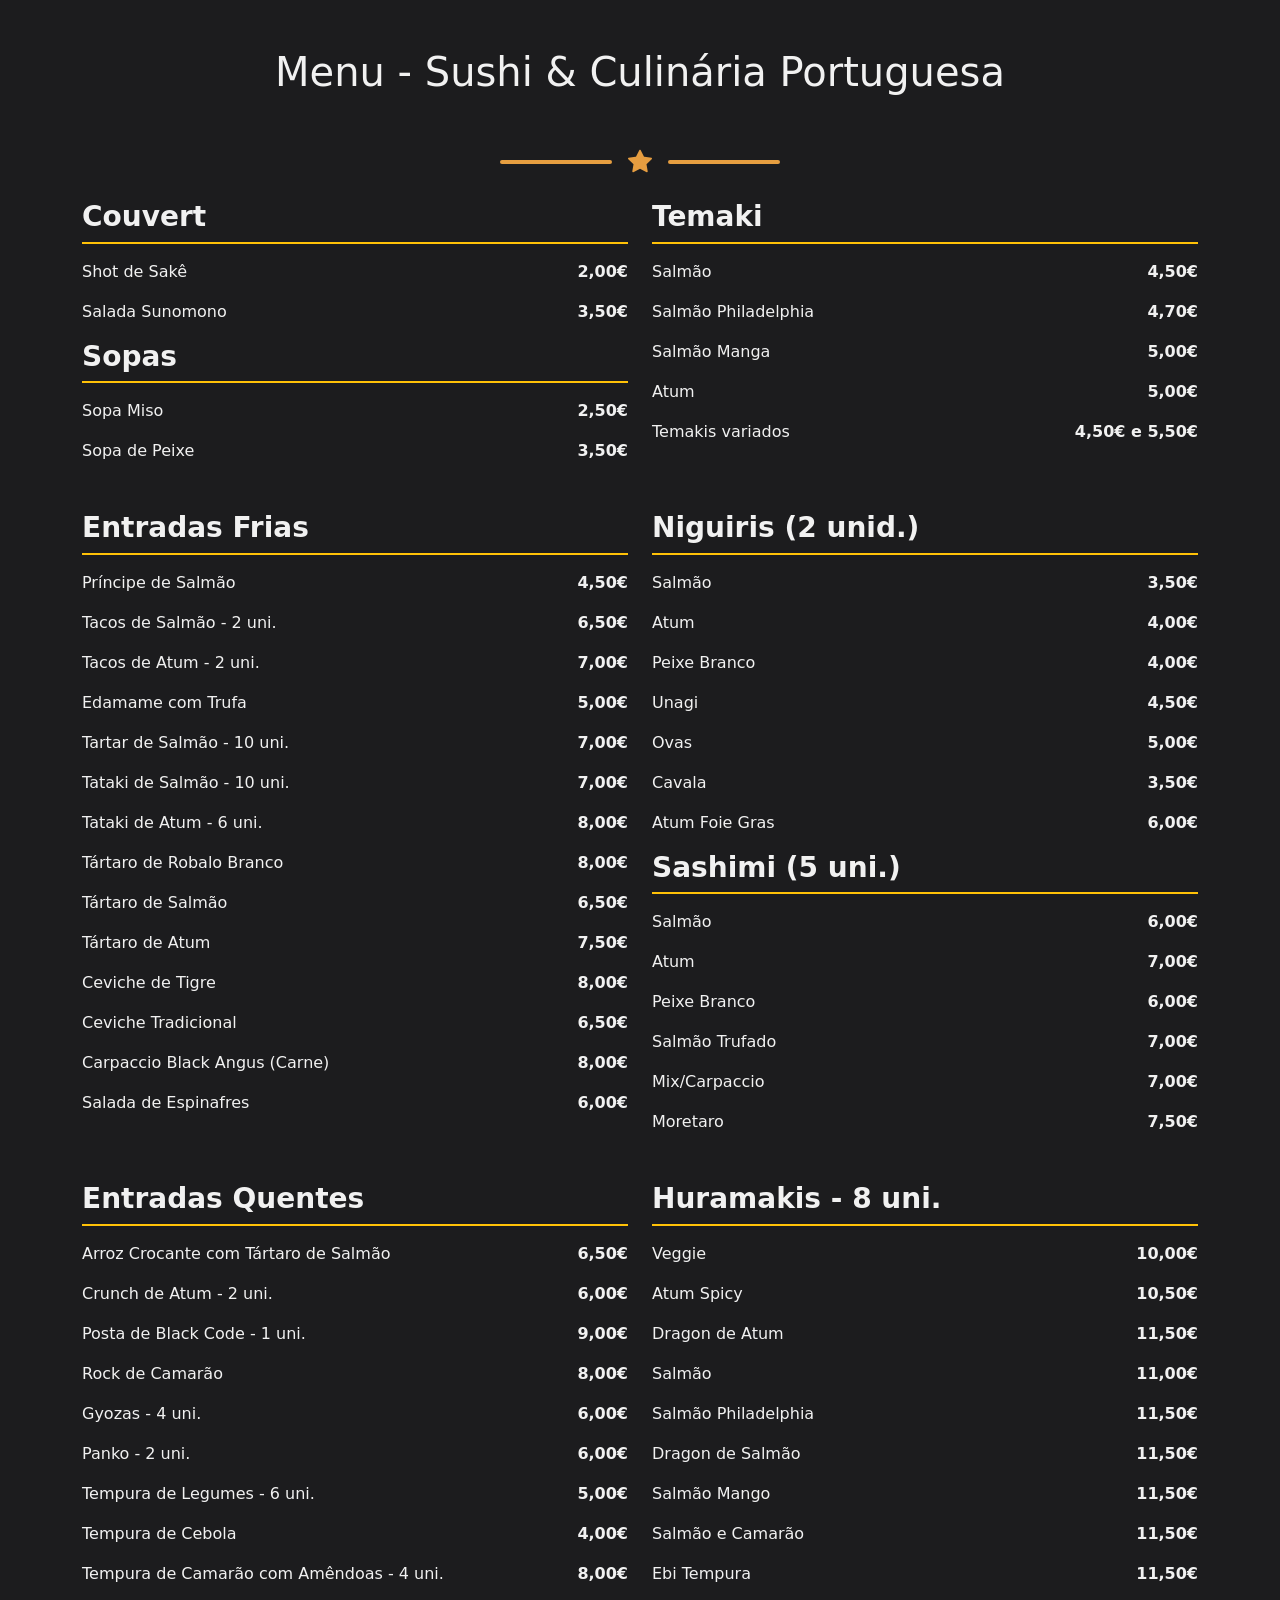
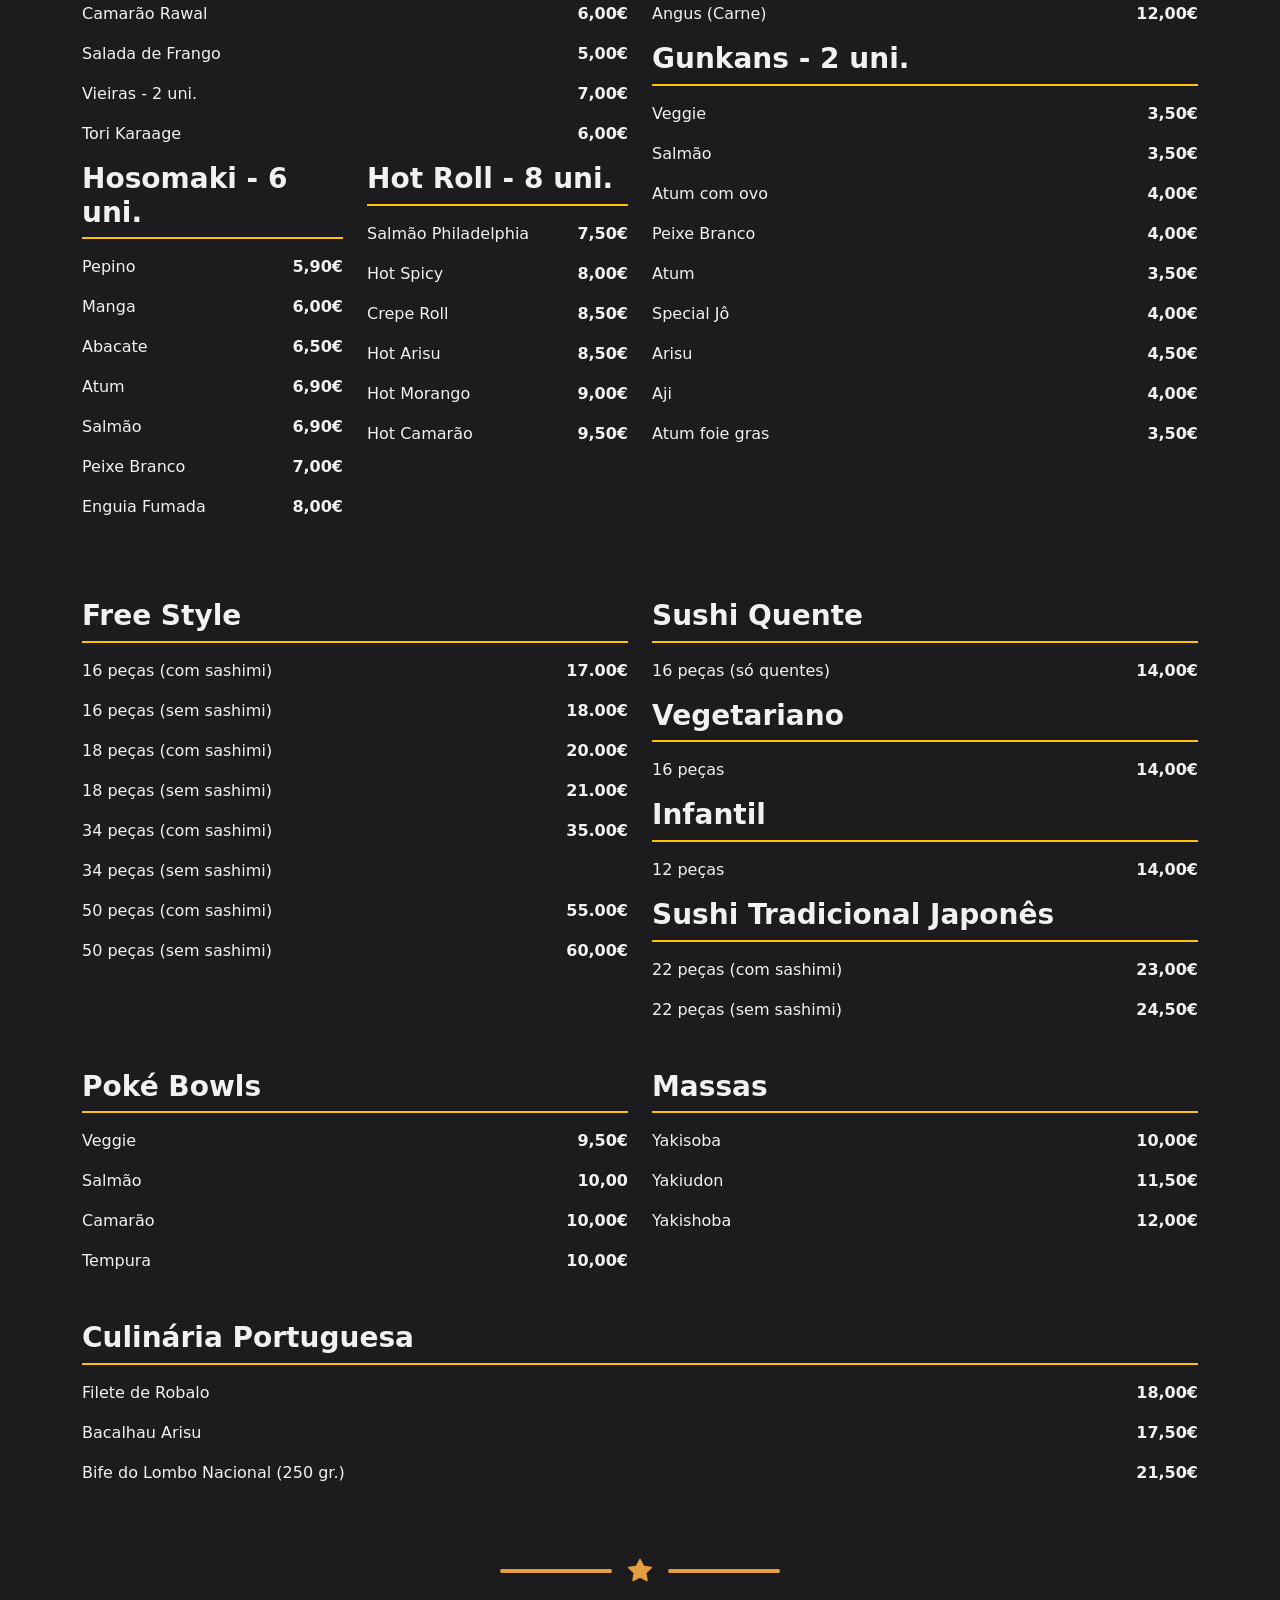
==== menu.html @ feddb1b8 "beta-arisu" ====
<!DOCTYPE html>
<html lang="pt">
    <head>
        <meta charset="UTF-8" />
        <meta name="viewport" content="width=device-width, initial-scale=1" />
        <title>Menu - Restaurante Sushi & Portuguesa</title>

        <link rel="stylesheet" href="dist/css/bootstrap.min.css" />
        <link
            rel="stylesheet"
            href="https://cdn.jsdelivr.net/npm/bootstrap-icons@1.11.0/font/bootstrap-icons.css"
        />

        <style>
            body {
                background-color: #f8f9fa;
            }
            .menu-section {
                margin-bottom: 2rem;
            }
            .menu-title {
                border-bottom: 2px solid #6c757d;
                padding-bottom: 0.5rem;
                margin-bottom: 1rem;
                font-weight: bold;
            }
            .price {
                float: right;
                font-weight: bold;
            }
            .nav-tabs .nav-link.active {
                background-color: #ffc107;
                color: #212529;
            }
            .tab-content {
                background-color: #ffffff;
                padding: 1.5rem;
                border: 1px solid #dee2e6;
                border-top: none;
            }
            .dark-mode {
                background-color: #1c1c1e;
                color: #f1f1f1;
            }
            .dark-mode .menu-title {
                border-color: #ffc107;
            }
            .dark-mode .tab-content {
                background-color: #2c2c2e;
            }

            .divider-custom {
                margin: 1.25rem 0;
                width: 100%;
                display: flex;
                justify-content: center;
                align-items: center;
            }

            .divider-custom-line {
                width: 100%;
                max-width: 7rem;
                height: 0.25rem;
                background-color: rgb(230, 158, 64);
                border-radius: 1rem;
                border: 0;
            }

            .divider-custom-icon {
                font-size: 1.5rem;
                margin: 0 1rem;
                filter: brightness(0) saturate(100%) invert(63%) sepia(92%)
                    saturate(391%) hue-rotate(342deg) brightness(95%)
                    contrast(89%);
            }
        </style>
    </head>
    <body class="dark-mode">
        <div class="container py-5">
            <h1 class="text-center mb-5">
                Menu - Sushi & Culinária Portuguesa
            </h1>
            <div class="divider-custom">
                <div class="divider-custom-line"></div>
                <div class="divider-custom-icon">
                    <i class="bi bi-star-fill"></i>
                </div>
                <div class="divider-custom-line"></div>
            </div>

            <div class="row">
                <div class="menu-section col-lg-6">
                    <h3 class="menu-title">Couvert</h3>
                    <p>Shot de Sakê <span class="price">2,00€</span></p>
                    <p>Salada Sunomono <span class="price">3,50€</span></p>

                    <h3 class="menu-title">Sopas</h3>
                    <p>Sopa Miso <span class="price">2,50€</span></p>
                    <p>Sopa de Peixe <span class="price">3,50€</span></p>
                </div>

                <div class="menu-section col-lg-6">
                    <h3 class="menu-title">Temaki</h3>
                    <p>Salmão <span class="price">4,50€</span></p>
                    <p>Salmão Philadelphia <span class="price">4,70€</span></p>
                    <p>Salmão Manga <span class="price">5,00€</span></p>
                    <p>Atum <span class="price">5,00€</span></p>
                    <p>
                        Temakis variados
                        <span class="price">4,50€ e 5,50€</span>
                    </p>
                </div>

                <div class="menu-section col-lg-6">
                    <h3 class="menu-title">Entradas Frias</h3>
                    <p>Príncipe de Salmão <span class="price">4,50€</span></p>
                    <p>
                        Tacos de Salmão - 2 uni.
                        <span class="price">6,50€</span>
                    </p>
                    <p>
                        Tacos de Atum - 2 uni. <span class="price">7,00€</span>
                    </p>
                    <p>Edamame com Trufa <span class="price">5,00€</span></p>
                    <p>
                        Tartar de Salmão - 10 uni.
                        <span class="price">7,00€</span>
                    </p>
                    <p>
                        Tataki de Salmão - 10 uni.
                        <span class="price">7,00€</span>
                    </p>
                    <p></p>
                    <p>
                        Tataki de Atum - 6 uni. <span class="price">8,00€</span>
                    </p>
                    <p>
                        Tártaro de Robalo Branco
                        <span class="price">8,00€</span>
                    </p>
                    <p>Tártaro de Salmão <span class="price">6,50€</span></p>
                    <p>Tártaro de Atum <span class="price">7,50€</span></p>
                    <p>Ceviche de Tigre <span class="price">8,00€</span></p>
                    <p>Ceviche Tradicional <span class="price">6,50€</span></p>
                    <p>
                        Carpaccio Black Angus (Carne)<span class="price"
                            >8,00€</span
                        >
                    </p>
                    <p>Salada de Espinafres <span class="price">6,00€</span></p>
                </div>

                <div class="menu-section col-lg-6">
                    <h3 class="menu-title">Niguiris (2 unid.)</h3>
                    <p>Salmão <span class="price">3,50€</span></p>
                    <p>Atum <span class="price">4,00€</span></p>
                    <p>Peixe Branco <span class="price">4,00€</span></p>
                    <p>Unagi <span class="price">4,50€</span></p>
                    <p>Ovas <span class="price">5,00€</span></p>
                    <p>Cavala <span class="price">3,50€</span></p>
                    <p>Atum Foie Gras <span class="price">6,00€</span></p>

                    <h3 class="menu-title">Sashimi (5 uni.)</h3>
                    <p>Salmão <span class="price">6,00€</span></p>
                    <p>Atum <span class="price">7,00€</span></p>
                    <p>Peixe Branco <span class="price">6,00€</span></p>
                    <p>Salmão Trufado <span class="price">7,00€</span></p>
                    <p>Mix/Carpaccio <span class="price">7,00€</span></p>
                    <p>Moretaro <span class="price">7,50€</span></p>
                </div>

                <div class="menu-section col-lg-6">
                    <h3 class="menu-title">Entradas Quentes</h3>
                    <p>
                        Arroz Crocante com Tártaro de Salmão<span class="price"
                            >6,50€</span
                        >
                    </p>
                    <p>
                        Crunch de Atum - 2 uni. <span class="price">6,00€</span>
                    </p>
                    <p>
                        Posta de Black Code - 1 uni.
                        <span class="price">9,00€</span>
                    </p>
                    <p>Rock de Camarão <span class="price">8,00€</span></p>
                    <p>Gyozas - 4 uni. <span class="price">6,00€</span></p>
                    <p>Panko - 2 uni. <span class="price">6,00€</span></p>
                    <p>
                        Tempura de Legumes - 6 uni.
                        <span class="price">5,00€</span>
                    </p>
                    <p>Tempura de Cebola <span class="price">4,00€</span></p>
                    <p>
                        Tempura de Camarão com Amêndoas - 4 uni.
                        <span class="price">8,00€</span>
                    </p>
                    <p>Camarão Rawal <span class="price">6,00€</span></p>
                    <p>Salada de Frango <span class="price">5,00€</span></p>
                    <p>Vieiras - 2 uni. <span class="price">7,00€</span></p>
                    <p>Tori Karaage <span class="price">6,00€</span></p>

                    <div class="row">
                        <div class="menu-section col-lg-6">
                            <h3 class="menu-title">Hosomaki - 6 uni.</h3>
                            <p>Pepino <span class="price">5,90€</span></p>
                            <p>Manga<span class="price">6,00€</span></p>
                            <p>Abacate <span class="price">6,50€</span></p>
                            <p>Atum<span class="price">6,90€</span></p>
                            <p>Salmão<span class="price">6,90€</span></p>
                            <p>Peixe Branco<span class="price">7,00€</span></p>
                            <p>Enguia Fumada<span class="price">8,00€</span></p>
                        </div>
                        <div class="menu-section col-lg-6">
                            <h3 class="menu-title">Hot Roll - 8 uni.</h3>
                            <p>
                                Salmão Philadelphia
                                <span class="price">7,50€</span>
                            </p>
                            <p>Hot Spicy<span class="price">8,00€</span></p>
                            <p>Crepe Roll<span class="price">8,50€</span></p>
                            <p>Hot Arisu<span class="price">8,50€</span></p>
                            <p>Hot Morango<span class="price">9,00€</span></p>
                            <p>Hot Camarão<span class="price">9,50€</span></p>
                        </div>
                    </div>
                </div>

                <div class="menu-section col-lg-6">
                    <h3 class="menu-title">Huramakis - 8 uni.</h3>
                    <p>Veggie <span class="price">10,00€</span></p>
                    <p>Atum Spicy <span class="price">10,50€</span></p>
                    <p>Dragon de Atum <span class="price">11,50€</span></p>
                    <p>Salmão <span class="price">11,00€</span></p>
                    <p>Salmão Philadelphia<span class="price">11,50€</span></p>
                    <p>Dragon de Salmão <span class="price">11,50€</span></p>
                    <p></p>
                    <p>Salmão Mango <span class="price">11,50€</span></p>
                    <p>Salmão e Camarão <span class="price">11,50€</span></p>
                    <p>Ebi Tempura <span class="price">11,50€</span></p>
                    <p>Angus (Carne) <span class="price">12,00€</span></p>

                    <h3 class="menu-title">Gunkans - 2 uni.</h3>
                    <p>Veggie <span class="price">3,50€</span></p>
                    <p>Salmão<span class="price">3,50€</span></p>
                    <p>Atum com ovo<span class="price">4,00€</span></p>
                    <p>Peixe Branco<span class="price">4,00€</span></p>
                    <p>Atum<span class="price">3,50€</span></p>
                    <p>Special Jô<span class="price">4,00€</span></p>
                    <p>Arisu <span class="price">4,50€</span></p>
                    <p>Aji <span class="price">4,00€</span></p>
                    <p>Atum foie gras <span class="price">3,50€</span></p>
                </div>

                <div class="menu-section col-lg-6">
                    <h3 class="menu-title">Free Style</h3>
                    <p>
                        16 peças (com sashimi) <span class="price">17.00€</span>
                    </p>
                    <p>
                        16 peças (sem sashimi)<span class="price">18.00€</span>
                    </p>
                    <p>
                        18 peças (com sashimi)<span class="price">20.00€</span>
                    </p>
                    <p>
                        18 peças (sem sashimi)<span class="price">21.00€</span>
                    </p>
                    <p>
                        34 peças (com sashimi)<span class="price">35.00€</span>
                    </p>
                    <p>34 peças (sem sashimi)<span class="price"></span></p>
                    <p>
                        50 peças (com sashimi)<span class="price">55.00€</span>
                    </p>
                    <p>
                        50 peças (sem sashimi)<span class="price">60,00€</span>
                    </p>
                </div>

                <div class="menu-section col-lg-6">
                    <h3 class="menu-title">Sushi Quente</h3>
                    <p>
                        16 peças (só quentes) <span class="price">14,00€</span>
                    </p>
                    <h3 class="menu-title">Vegetariano</h3>
                    <p>16 peças <span class="price">14,00€</span></p>
                    <h3 class="menu-title">Infantil</h3>
                    <p>12 peças <span class="price">14,00€</span></p>
                    <h3 class="menu-title">Sushi Tradicional Japonês</h3>
                    <p>
                        22 peças (com sashimi) <span class="price">23,00€</span>
                    </p>
                    <p>
                        22 peças (sem sashimi) <span class="price">24,50€</span>
                    </p>
                </div>

                <div class="menu-section col-lg-6">
                    <h3 class="menu-title">Poké Bowls</h3>
                    <p>Veggie<span class="price">9,50€</span></p>
                    <p>Salmão<span class="price">10,00</span></p>
                    <p>Camarão<span class="price">10,00€</span></p>
                    <p>Tempura<span class="price">10,00€</span></p>
                </div>
                <div class="menu-section col-lg-6">
                    <h3 class="menu-title">Massas</h3>
                    <p>Yakisoba<span class="price">10,00€</span></p>
                    <p>Yakiudon<span class="price">11,50€</span></p>
                    <p>Yakishoba<span class="price">12,00€</span></p>
                </div>

                <div class="menu-section col-lg-12">
                    <h3 class="menu-title">Culinária Portuguesa</h3>
                    <p>Filete de Robalo <span class="price">18,00€</span></p>
                    <p>Bacalhau Arisu <span class="price">17,50€</span></p>
                    <p>
                        Bife do Lombo Nacional (250 gr.)<span class="price"
                            >21,50€</span
                        >
                    </p>
                </div>
            </div>

            <div class="divider-custom">
                <div class="divider-custom-line"></div>
                <div class="divider-custom-icon">
                    <i class="bi bi-star-fill"></i>
                </div>
                <div class="divider-custom-line"></div>
            </div>
        </div>
    </body>
</html>
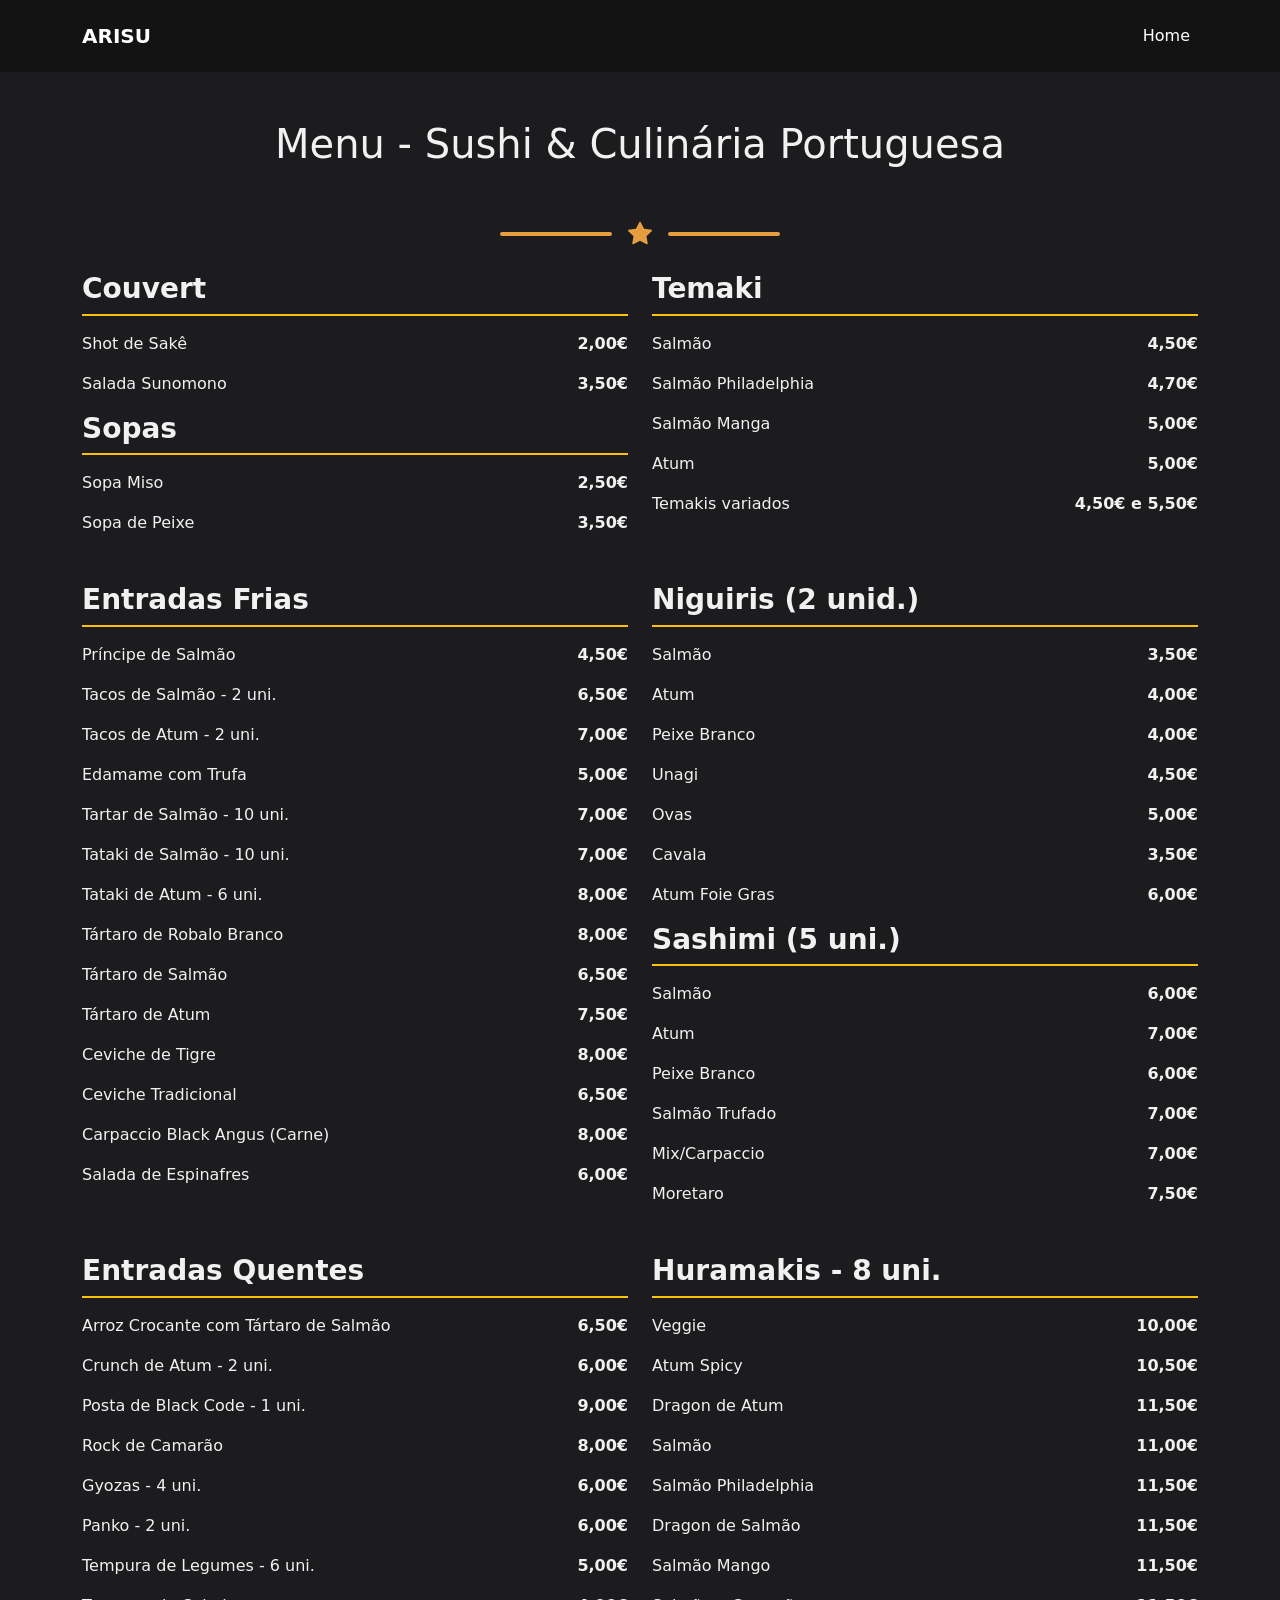
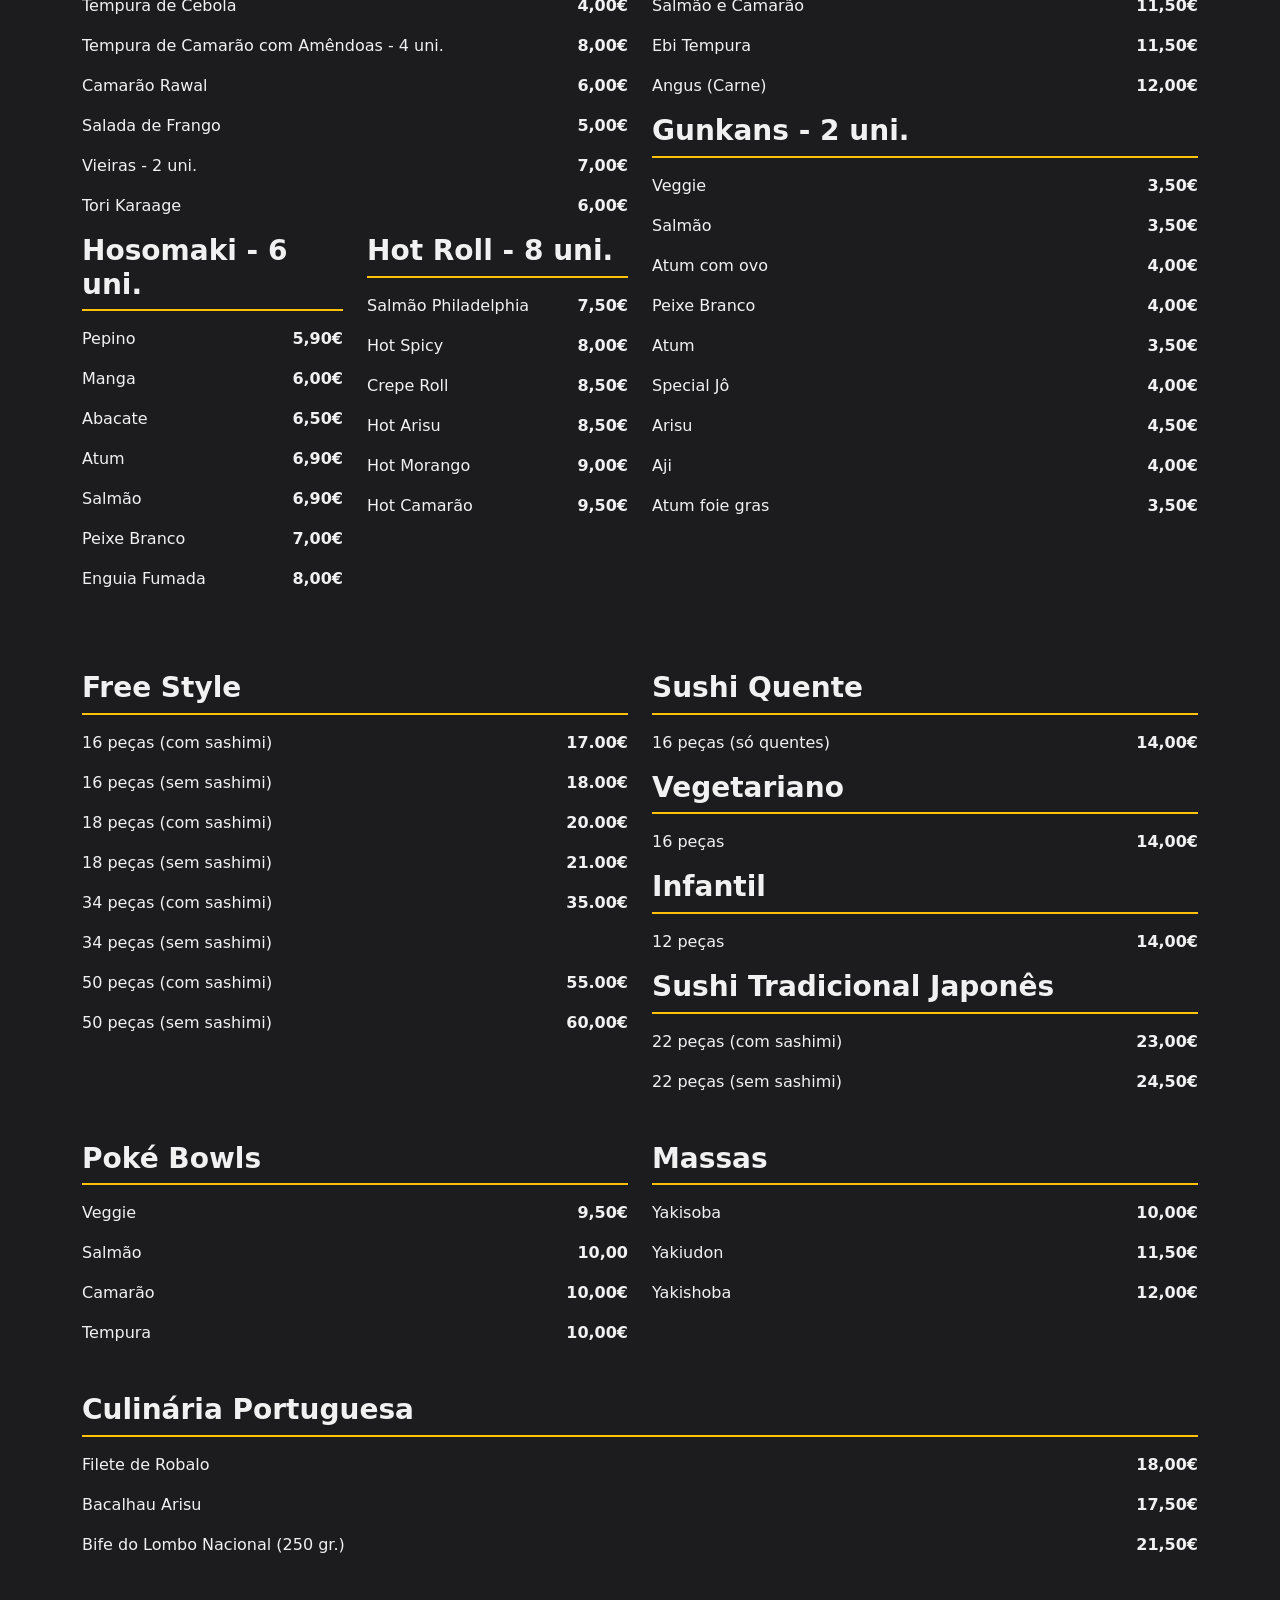
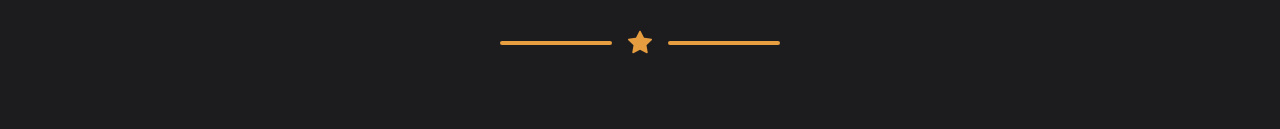
==== commit 116a5a78: "design update and performance optimisation" ====
--- a/menu.html
+++ b/menu.html
@@ -23,6 +23,16 @@
                 padding-bottom: 0.5rem;
                 margin-bottom: 1rem;
                 font-weight: bold;
+            }
+
+            #navbar {
+                color: white;
+                background: transparent
+                    linear-gradient(rgba(0, 0, 0, 0.3), rgba(0, 0, 0, 0.3));
+                backdrop-filter: blur(10px);
+                width: 100%;
+                padding: 1rem;
+                transition: background-color 1s ease, opacity 1s ease; /* Smooth transition */
             }
             .price {
                 float: right;
@@ -76,6 +86,37 @@
         </style>
     </head>
     <body class="dark-mode">
+        <nav class="navbar navbar-expand-lg navbar-dark" id="navbar">
+            <div class="container">
+                <a
+                    class="navbar-brand fw-bold display-4"
+                    id="navbar-title"
+                    href="index.html"
+                    >ARISU</a
+                >
+                <button
+                    class="navbar-toggler"
+                    type="button"
+                    data-bs-toggle="collapse"
+                    data-bs-target="#navbarNavAltMarkup"
+                    aria-controls="navbarNavAltMarkup"
+                    aria-expanded="false"
+                    aria-label="Toggle navigation"
+                >
+                    <span class="navbar-toggler-icon"></span>
+                </button>
+                <div class="collapse navbar-collapse" id="navbarNavAltMarkup">
+                    <div class="navbar-nav ms-auto">
+                        <a
+                            class="nav-link active"
+                            aria-current="page"
+                            href="index.html"
+                            >Home</a
+                        >
+                    </div>
+                </div>
+            </div>
+        </nav>
         <div class="container py-5">
             <h1 class="text-center mb-5">
                 Menu - Sushi & Culinária Portuguesa
